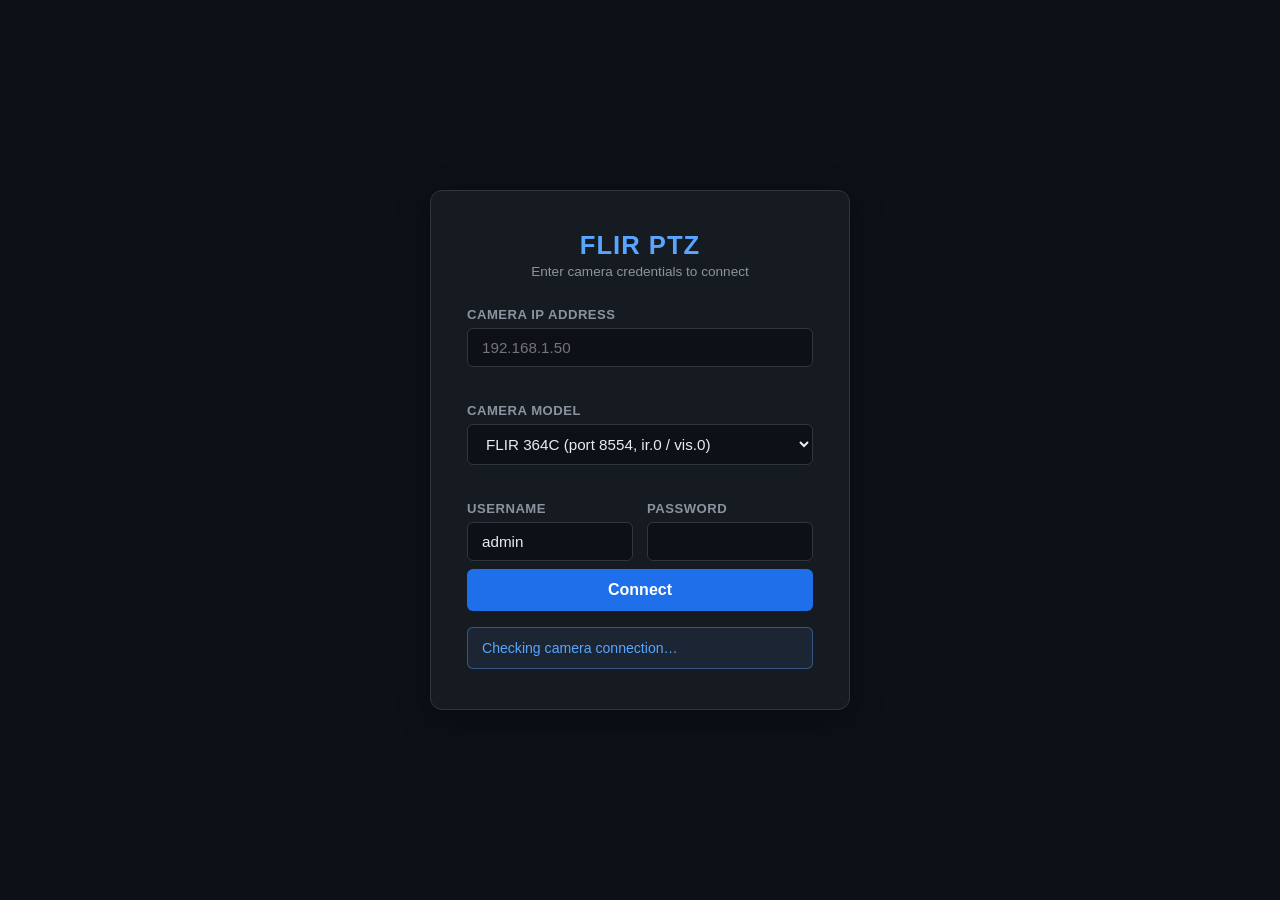
==== flir_ptz/flir_ptz/web/setup.html @ fe44b576 "feat: rewrite FLIR PTZ stack as two packages with a single control tick loop Fresh history. The prev" ====
<!DOCTYPE html>
<html lang="en">
<head>
  <meta charset="UTF-8">
  <meta name="viewport" content="width=device-width, initial-scale=1.0">
  <title>FLIR PTZ — Connect</title>
  <style>
    *, *::before, *::after { box-sizing: border-box; margin: 0; padding: 0; }

    body {
      min-height: 100vh;
      display: flex;
      align-items: center;
      justify-content: center;
      background: #0d1117;
      font-family: -apple-system, BlinkMacSystemFont, "Segoe UI", Roboto, sans-serif;
      color: #e6edf3;
    }

    .card {
      background: #161b22;
      border: 1px solid #30363d;
      border-radius: 12px;
      padding: 40px 36px;
      width: 100%;
      max-width: 420px;
      box-shadow: 0 8px 32px rgba(0,0,0,0.4);
    }

    .logo {
      text-align: center;
      margin-bottom: 28px;
    }
    .logo h1 {
      font-size: 1.6rem;
      font-weight: 700;
      color: #58a6ff;
      letter-spacing: 1px;
    }
    .logo p {
      font-size: 0.85rem;
      color: #8b949e;
      margin-top: 4px;
    }

    label {
      display: block;
      font-size: 0.82rem;
      font-weight: 600;
      color: #8b949e;
      text-transform: uppercase;
      letter-spacing: 0.5px;
      margin-bottom: 6px;
    }

    input, select {
      width: 100%;
      padding: 10px 14px;
      background: #0d1117;
      border: 1px solid #30363d;
      border-radius: 6px;
      color: #e6edf3;
      font-size: 0.95rem;
      outline: none;
      transition: border-color 0.15s;
      margin-bottom: 18px;
    }
    input:focus, select:focus {
      border-color: #58a6ff;
    }
    select option { background: #161b22; }

    .row {
      display: grid;
      grid-template-columns: 1fr 1fr;
      gap: 14px;
    }
    .row .field { margin-bottom: 0; }
    .row input, .row select { margin-bottom: 0; }
    .field { margin-bottom: 18px; }

    button {
      width: 100%;
      padding: 12px;
      background: #1f6feb;
      color: #fff;
      border: none;
      border-radius: 6px;
      font-size: 1rem;
      font-weight: 600;
      cursor: pointer;
      transition: background 0.15s;
      margin-top: 8px;
      display: flex;
      align-items: center;
      justify-content: center;
      gap: 8px;
    }
    button:hover:not(:disabled) { background: #388bfd; }
    button:disabled { opacity: 0.6; cursor: not-allowed; }

    .spinner {
      width: 18px; height: 18px;
      border: 2px solid rgba(255,255,255,0.3);
      border-top-color: #fff;
      border-radius: 50%;
      animation: spin 0.7s linear infinite;
      display: none;
    }
    button.loading .spinner { display: block; }
    button.loading .btn-text::after { content: "ing…"; }

    @keyframes spin { to { transform: rotate(360deg); } }

    .status-box {
      margin-top: 16px;
      padding: 12px 14px;
      border-radius: 6px;
      font-size: 0.88rem;
      display: none;
    }
    .status-box.error   { background: rgba(248,81,73,0.12); border: 1px solid #f8514966; color: #ff7b72; }
    .status-box.success { background: rgba(63,185,80,0.12); border: 1px solid #3fb95066; color: #56d364; }
    .status-box.info    { background: rgba(88,166,255,0.08); border: 1px solid #58a6ff66; color: #58a6ff; }
    .status-box.show    { display: block; }
  </style>
</head>
<body>
  <div class="card">
    <div class="logo">
      <h1>FLIR PTZ</h1>
      <p>Enter camera credentials to connect</p>
    </div>

    <form id="connect-form" autocomplete="on">

      <div class="field">
        <label for="host">Camera IP Address</label>
        <input type="text" id="host" name="host" placeholder="192.168.1.50"
               autocomplete="url" spellcheck="false">
      </div>

      <div class="field">
        <label for="model">Camera Model</label>
        <select id="model" name="model">
          <option value="364c">FLIR 364C (port 8554, ir.0 / vis.0)</option>
          <option value="m232">FLIR M232 (port 8554, ir)</option>
        </select>
      </div>

      <div class="row">
        <div class="field">
          <label for="username">Username</label>
          <input type="text" id="username" name="username" value="admin"
                 autocomplete="username">
        </div>
        <div class="field">
          <label for="password">Password</label>
          <input type="password" id="password" name="password"
                 autocomplete="current-password">
        </div>
      </div>

      <button type="submit" id="connect-btn">
        <div class="spinner"></div>
        <span class="btn-text">Connect</span>
      </button>

      <div id="status-box" class="status-box"></div>
    </form>
  </div>

  <script src="setup.js"></script>
</body>
</html>
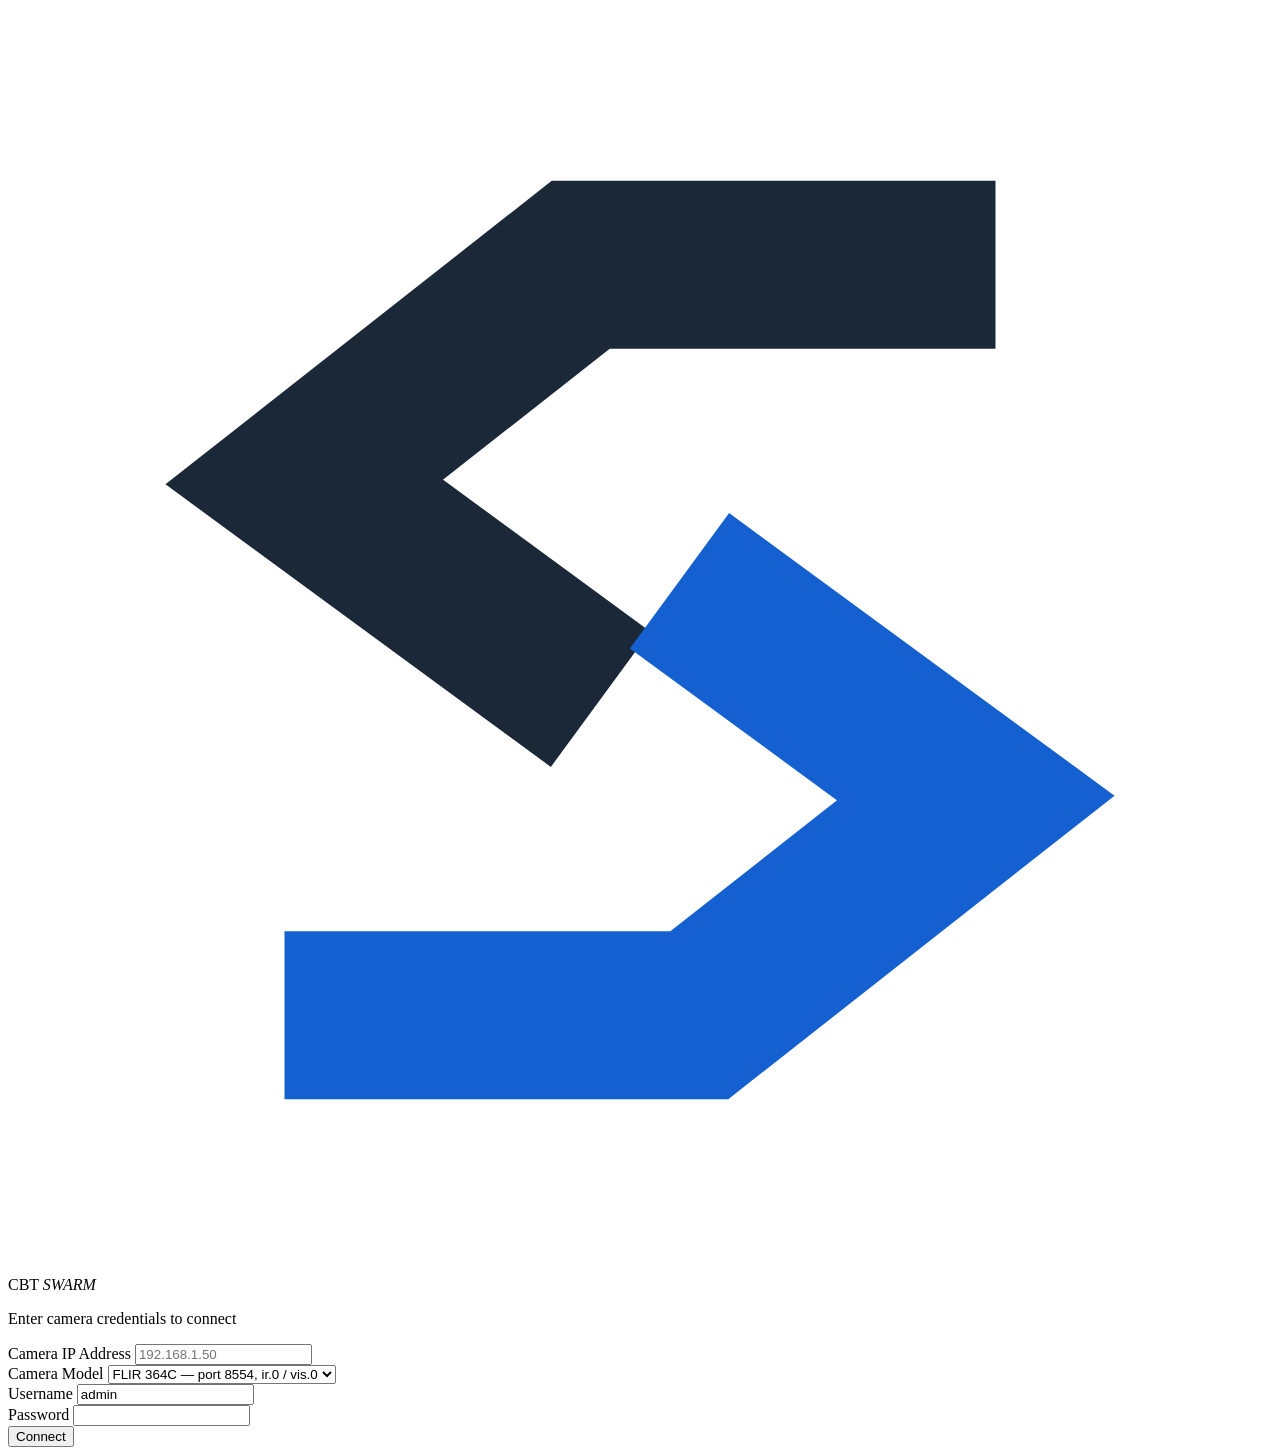
==== commit 36b97a51: "feat(web): rebrand the console to the CBT SWARM palette Redesigns both pages around the mark's colou" ====
--- a/flir_ptz/flir_ptz/web/setup.html
+++ b/flir_ptz/flir_ptz/web/setup.html
@@ -1,135 +1,24 @@
 <!DOCTYPE html>
-<html lang="en">
+<html lang="zh-Hant">
 <head>
   <meta charset="UTF-8">
   <meta name="viewport" content="width=device-width, initial-scale=1.0">
-  <title>FLIR PTZ — Connect</title>
-  <style>
-    *, *::before, *::after { box-sizing: border-box; margin: 0; padding: 0; }
-
-    body {
-      min-height: 100vh;
-      display: flex;
-      align-items: center;
-      justify-content: center;
-      background: #0d1117;
-      font-family: -apple-system, BlinkMacSystemFont, "Segoe UI", Roboto, sans-serif;
-      color: #e6edf3;
-    }
-
-    .card {
-      background: #161b22;
-      border: 1px solid #30363d;
-      border-radius: 12px;
-      padding: 40px 36px;
-      width: 100%;
-      max-width: 420px;
-      box-shadow: 0 8px 32px rgba(0,0,0,0.4);
-    }
-
-    .logo {
-      text-align: center;
-      margin-bottom: 28px;
-    }
-    .logo h1 {
-      font-size: 1.6rem;
-      font-weight: 700;
-      color: #58a6ff;
-      letter-spacing: 1px;
-    }
-    .logo p {
-      font-size: 0.85rem;
-      color: #8b949e;
-      margin-top: 4px;
-    }
-
-    label {
-      display: block;
-      font-size: 0.82rem;
-      font-weight: 600;
-      color: #8b949e;
-      text-transform: uppercase;
-      letter-spacing: 0.5px;
-      margin-bottom: 6px;
-    }
-
-    input, select {
-      width: 100%;
-      padding: 10px 14px;
-      background: #0d1117;
-      border: 1px solid #30363d;
-      border-radius: 6px;
-      color: #e6edf3;
-      font-size: 0.95rem;
-      outline: none;
-      transition: border-color 0.15s;
-      margin-bottom: 18px;
-    }
-    input:focus, select:focus {
-      border-color: #58a6ff;
-    }
-    select option { background: #161b22; }
-
-    .row {
-      display: grid;
-      grid-template-columns: 1fr 1fr;
-      gap: 14px;
-    }
-    .row .field { margin-bottom: 0; }
-    .row input, .row select { margin-bottom: 0; }
-    .field { margin-bottom: 18px; }
-
-    button {
-      width: 100%;
-      padding: 12px;
-      background: #1f6feb;
-      color: #fff;
-      border: none;
-      border-radius: 6px;
-      font-size: 1rem;
-      font-weight: 600;
-      cursor: pointer;
-      transition: background 0.15s;
-      margin-top: 8px;
-      display: flex;
-      align-items: center;
-      justify-content: center;
-      gap: 8px;
-    }
-    button:hover:not(:disabled) { background: #388bfd; }
-    button:disabled { opacity: 0.6; cursor: not-allowed; }
-
-    .spinner {
-      width: 18px; height: 18px;
-      border: 2px solid rgba(255,255,255,0.3);
-      border-top-color: #fff;
-      border-radius: 50%;
-      animation: spin 0.7s linear infinite;
-      display: none;
-    }
-    button.loading .spinner { display: block; }
-    button.loading .btn-text::after { content: "ing…"; }
-
-    @keyframes spin { to { transform: rotate(360deg); } }
-
-    .status-box {
-      margin-top: 16px;
-      padding: 12px 14px;
-      border-radius: 6px;
-      font-size: 0.88rem;
-      display: none;
-    }
-    .status-box.error   { background: rgba(248,81,73,0.12); border: 1px solid #f8514966; color: #ff7b72; }
-    .status-box.success { background: rgba(63,185,80,0.12); border: 1px solid #3fb95066; color: #56d364; }
-    .status-box.info    { background: rgba(88,166,255,0.08); border: 1px solid #58a6ff66; color: #58a6ff; }
-    .status-box.show    { display: block; }
-  </style>
+  <title>CBT SWARM · Connect Camera</title>
+  <link rel="stylesheet" href="/styles.css">
 </head>
-<body>
-  <div class="card">
-    <div class="logo">
-      <h1>FLIR PTZ</h1>
-      <p>Enter camera credentials to connect</p>
+<body class="setup-body">
+  <div class="setup-card">
+    <div class="setup-logo">
+      <svg class="brand-mark" viewBox="0 0 64 64" aria-hidden="true">
+        <path class="mark-top" d="M50 13 H29 L15 24 L30 35"
+              fill="none" stroke-width="8.5" stroke-linejoin="miter"
+              style="stroke:#1B2838"/>
+        <path class="mark-bot" d="M14 51 H35 L49 40 L34 29"
+              fill="none" stroke-width="8.5" stroke-linejoin="miter"
+              style="stroke:#1560D0"/>
+      </svg>
+      <div class="wordmark">CBT <em>SWARM</em></div>
+      <p class="sub">Enter camera credentials to connect</p>
     </div>
 
     <form id="connect-form" autocomplete="on">
@@ -143,8 +32,8 @@
       <div class="field">
         <label for="model">Camera Model</label>
         <select id="model" name="model">
-          <option value="364c">FLIR 364C (port 8554, ir.0 / vis.0)</option>
-          <option value="m232">FLIR M232 (port 8554, ir)</option>
+          <option value="364c">FLIR 364C — port 8554, ir.0 / vis.0</option>
+          <option value="m232">FLIR M232 — port 8554, ir</option>
         </select>
       </div>
 
@@ -170,6 +59,6 @@
     </form>
   </div>
 
-  <script src="setup.js"></script>
+  <script src="/setup.js"></script>
 </body>
 </html>
